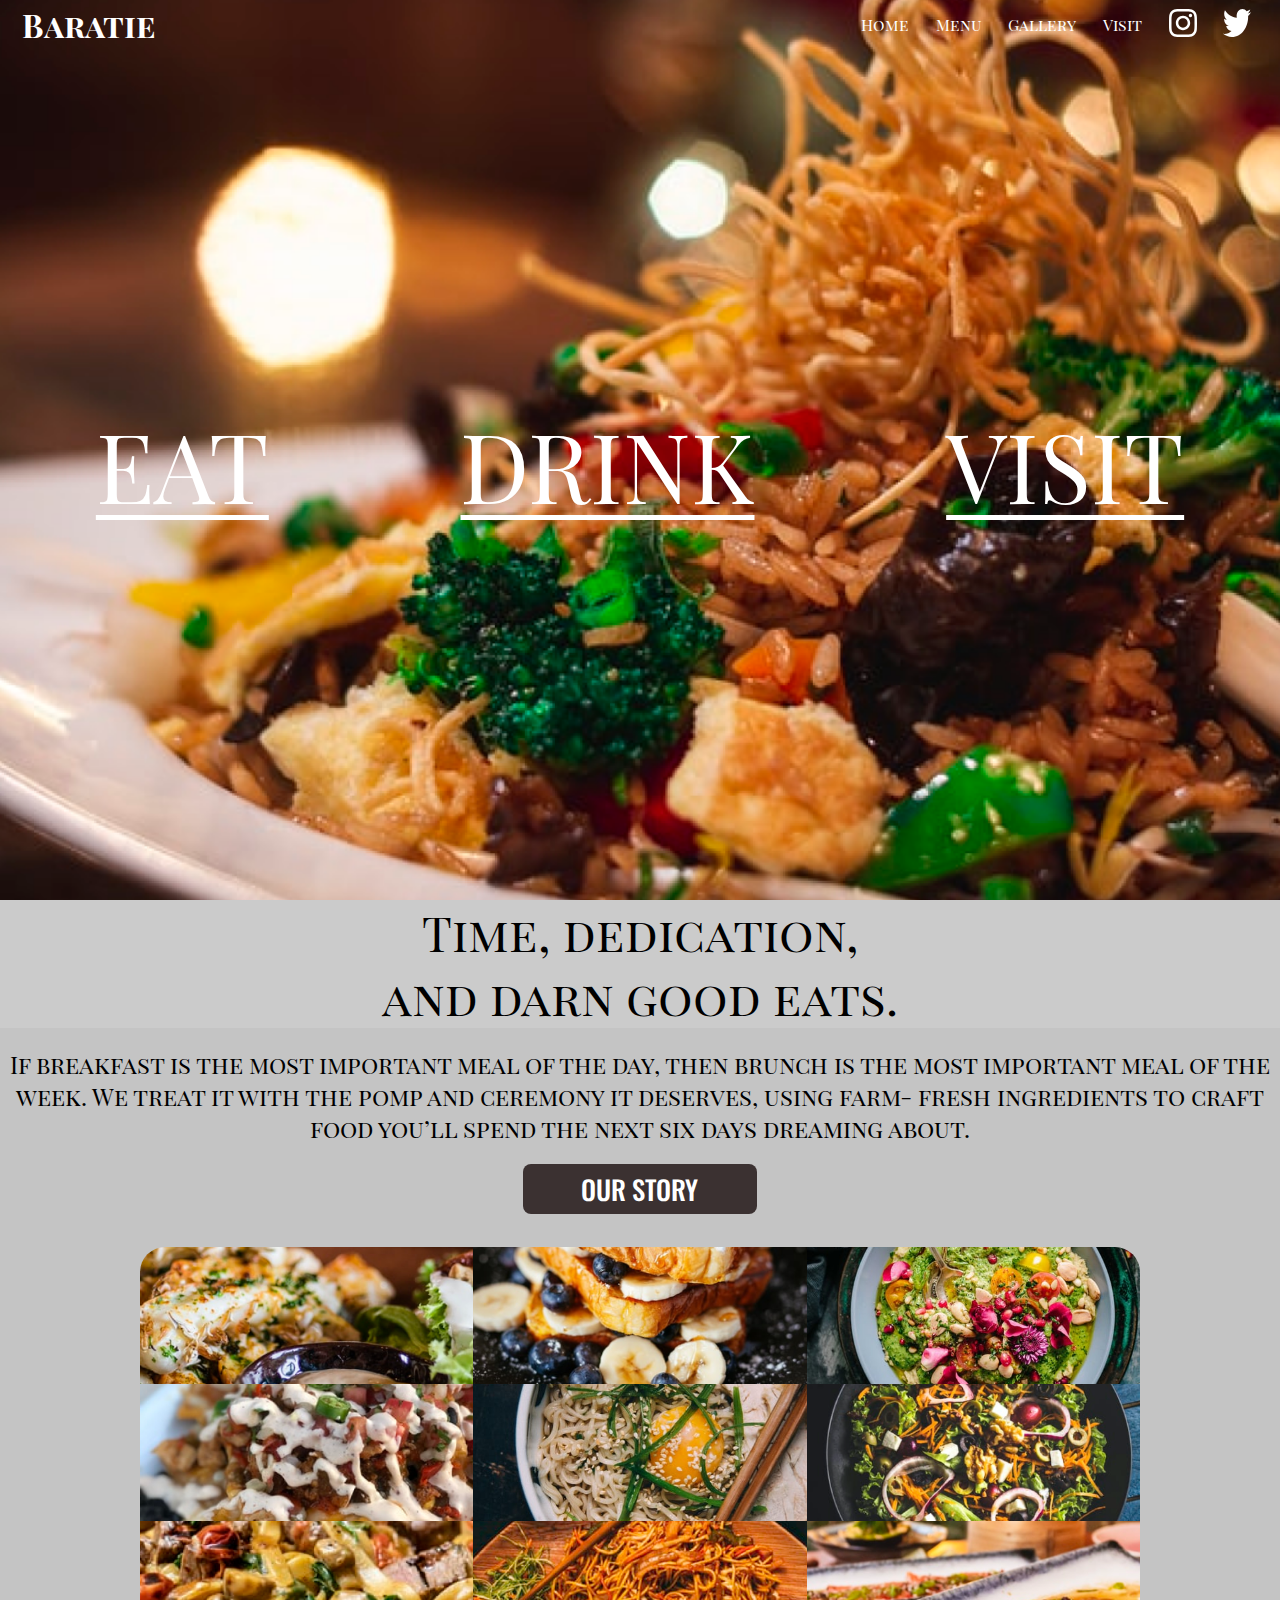
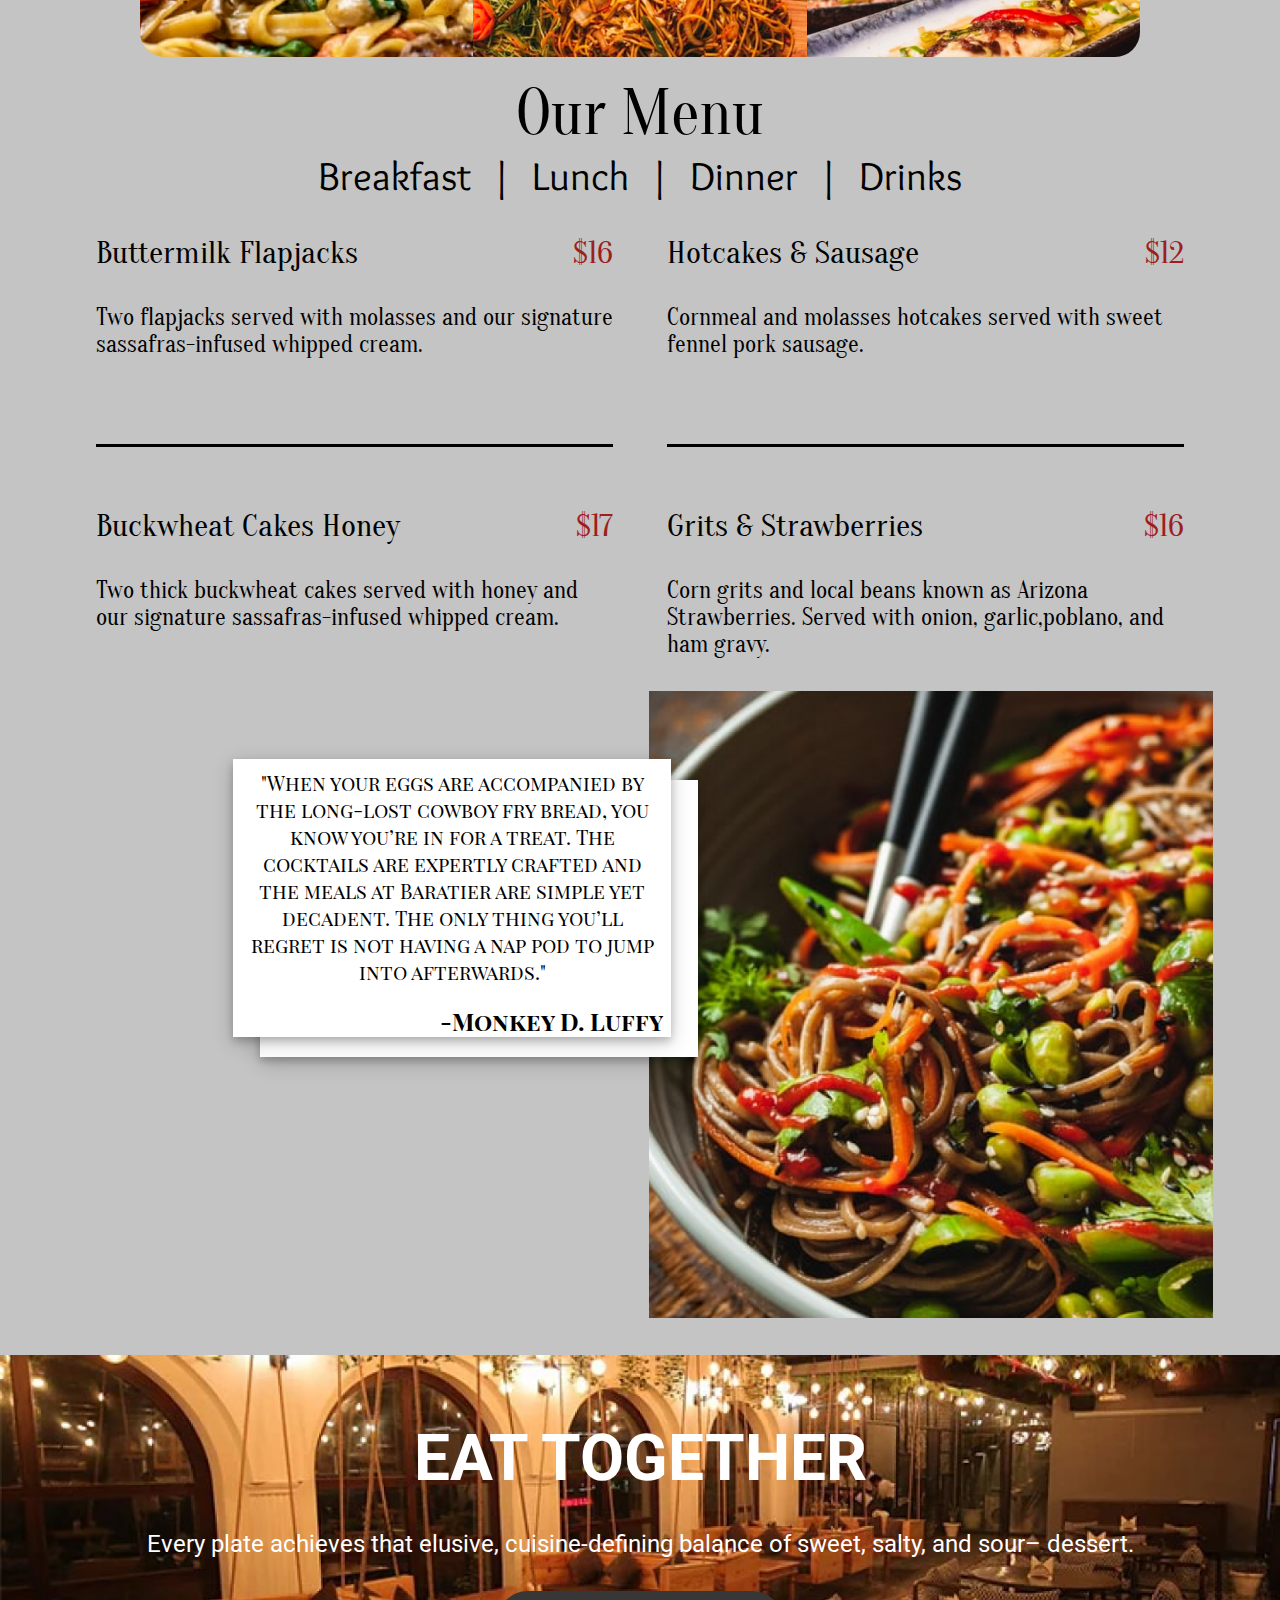
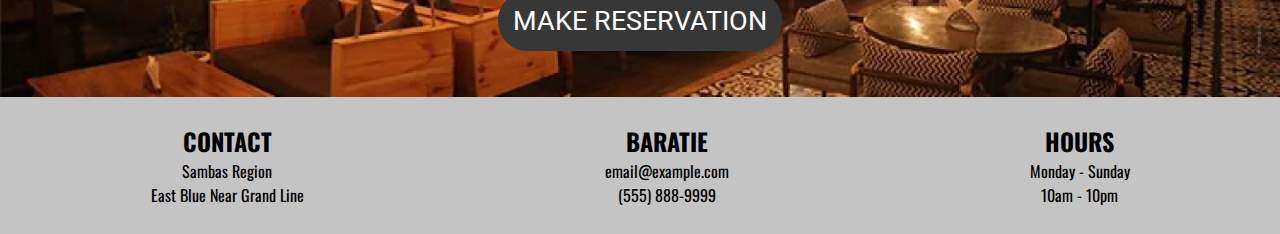
==== index.html @ ed4e4c77 "Add files via upload" ====
<!DOCTYPE html>
<html lang="en">

<head>
    <meta charset="UTF-8">
    <meta name="viewport" content="width=device-width, initial-scale=1.0">
    <title>Baratie</title>
    <link rel="stylesheet" href="style.css">
</head>

<body>
    <div class="home" id="go-up">
        <nav>
            <span style="cursor: pointer;">Baratie</span>
            <div class="nav_links">
                <a href="./index.html">Home</a>
                <a href="#menu">Menu</a>
                <a href="#gallery">Gallery</a>
                <a href="#reservation">Visit</a>
                <a href=""><img src="./asstes/icons/insta.svg" alt=""></a>
                <a href=""><img src="./asstes/icons/twitter.svg" alt=""></a>
            </div>
        </nav>
        <div class="slogan">
            <span>EAT</span>
            <span>DRINK</span>
            <span>VISIT</span>
        </div>
    </div>
    <div class="slogan-2">
        <span>
            Time, dedication,<br> and darn good eats.
        </span>
    </div>
    <div class="gallery" id="gallery">
        <div class="para">
            <p>If breakfast is the most important meal of the day, then brunch is the most important meal of the week.
                We treat it with the pomp and ceremony it deserves, using farm- fresh ingredients to craft food you’ll
                spend the next six days dreaming about.</p>
        </div>
        <div class="our_story"><button>OUR STORY</button></div>
        <div class="flex">
            <div class="gallery-grid">
                <img src="./asstes/images/gallery-images/photo-1476224203421-9ac39bcb3327 2.png" alt=""
                    style="border-top-left-radius: 25px;">
                <img src="./asstes/images/gallery-images/photo-1484723091739-30a097e8f929 1.png" alt="">
                <img src="./asstes/images/gallery-images/photo-1484980972926-edee96e0960d 1.png" alt=""
                    style="border-top-right-radius: 25px;">
                <img src="./asstes/images/gallery-images/photo-1513456852971-30c0b8199d4d 1.png" alt="">
                <img src="./asstes/images/gallery-images/photo-1540162416395-16f7dfbb68d1 1.png" alt="">
                <img src="./asstes/images/gallery-images/photo-1540189549336-e6e99c3679fe 1.png" alt="">
                <img src="./asstes/images/gallery-images/photo-1551183053-bf91a1d81141 1.png" alt=""
                    style="border-bottom-left-radius: 25px;">
                <img src="./asstes/images/gallery-images/photo-1585032226651-759b368d7246 1.png" alt="">
                <img src="./asstes/images/gallery-images/photo-1585144570839-e429bb95ffb4 3.png" alt=""
                    style="border-bottom-right-radius: 25px;">
            </div>
        </div>
    </div>
    <div class="hero">
        <div class="menu" id="menu">
            <h1>Our Menu</h1>
            <div class="selection">
                <a>Breakfast</a>
                <span>|</span>
                <a>Lunch</a>
                <span>|</span>
                <a>Dinner</a>
                <span>|</span>
                <a>Drinks</a>
            </div>
            <div class="menu-items">
                <div class="menu-items-item">
                    <div class="menu-items-item-heading">
                        <span class="menu-items-item-name">Buttermilk Flapjacks</span>
                        <span class="menu-items-item-price">$16</span>
                    </div>
                    <div class="menu-items-item-desc">Two flapjacks served with molasses and
                        our signature sassafras-infused whipped cream.</div>
                </div>
                <div class="menu-items-separation hidden">
                    <hr>
                </div>
                <div class="menu-items-item">
                    <div class="menu-items-item-heading">
                        <span class="menu-items-item-name">Hotcakes & Sausage</span>
                        <span class="menu-items-item-price">$12</span>
                    </div>
                    <div class="menu-items-item-desc">Cornmeal and molasses hotcakes served with sweet fennel pork
                        sausage.</div>
                </div>
                <div class="menu-items-separation">
                    <hr>
                </div>
                <div class="menu-items-separation hidden2">
                    <hr>
                </div>
                <div class="menu-items-item">
                    <div class="menu-items-item-heading">
                        <span class="menu-items-item-name">Buckwheat Cakes Honey</span>
                        <span class="menu-items-item-price">$17</span>
                    </div>
                    <div class="menu-items-item-desc">Two thick buckwheat cakes served with honey and our signature
                        sassafras-infused whipped cream.</div>
                </div>
                <div class="menu-items-separation hidden">
                    <hr>
                </div>
                <div class="menu-items-item">
                    <div class="menu-items-item-heading">
                        <span class="menu-items-item-name">Grits & Strawberries</span>
                        <span class="menu-items-item-price">$16</span>
                    </div>
                    <div class="menu-items-item-desc">
                        Corn grits and local beans known as
                        Arizona Strawberries. Served with onion, garlic,poblano, and ham gravy.</div>
                </div>

            </div>
            <div class="reviews-section">
                <img src="./asstes/images/photo-1533777857889-4be7c70b33f7 2.png" alt="">
                <div class="reviews-section-container-1 reviews-section-container"></div>
                <div class="reviews-section-container-2 reviews-section-container">
                    <p class="reviews-section-container-2-desc">"When your eggs are accompanied by the long-lost cowboy
                        fry bread, you know you’re in for a treat. The cocktails are expertly crafted and the meals at
                        Baratier are simple yet decadent. The only thing you’ll regret is not having a nap pod to jump
                        into afterwards."</p>
                    <p class="reviews-section-container-2-name">-Monkey D. Luffy</p>
                </div>
            </div>
            <div class="reservation" id="reservation">
                <h1>EAT TOGETHER</h1>
                <p>Every plate achieves that elusive, cuisine-defining balance of sweet, salty, and sour–
                    dessert.</p>
                <button class="reserv-btn">MAKE RESERVATION</button>
            </div>
        </div>
        <a href="#go-up"><img src="./asstes/icons/up-svgrepo-com.svg" class="go-up"></a>
        <footer>
            <div class="contact">
                <p class="footer-contact-head">CONTACT</p>
                <p class="footer-contact-desc"> Sambas Region <br>
                    East Blue Near Grand Line </p>
            </div>
            <div class="branding">
                <p class="footer-contact-head">BARATIE</p>
                <p class="footer-contact-desc"> email@example.com <br>
                    (555) 888-9999</p>
            </div>
            <div class="timing">
                <p class="footer-contact-head">HOURS</p>
                <p class="footer-contact-desc"> Monday - Sunday <br>
                    10am - 10pm</p>
            </div>
        </footer>
    </div>

    <script src="script.js"></script>
</body>

</html>
---- style.css ----
@import url('https://fonts.googleapis.com/css2?family=Playfair+Display+SC:ital,wght@0,400;0,700;0,900;1,400;1,700;1,900&family=Roboto&display=swap');
@import url('https://fonts.googleapis.com/css2?family=Oswald:wght@200..700&display=swap');
@import url('https://fonts.googleapis.com/css2?family=Oranienbaum&family=Oswald:wght@200..700&display=swap');
@import url('https://fonts.googleapis.com/css2?family=Oranienbaum&family=Oswald:wght@500&family=Overlock:ital,wght@0,400;0,700;0,900;1,400;1,700;1,900&display=swap');
@import url('https://fonts.googleapis.com/css2?family=Oranienbaum&display=swap');
@import url('https://fonts.googleapis.com/css2?family=Roboto&display=swap');
@import url('https://fonts.googleapis.com/css2?family=Oswald:wght@700&display=swap');

* {
    margin: 0;
    padding: 0;
    font-family: "Playfair Display SC", serif;
}

nav {
    display: flex;
    justify-content: space-between;
    align-items: center;
    padding: 0.37vh 1.719vw;
}

.home {
    background: url(./asstes/images/1.png);
    background-size: cover;
    background-position: center;
    height: 100vh;
    color: white;
}

nav>span {
    font-size: 2.5vw;
    font-weight: bold;

}

.nav_links {
    font-size: 1.25vw;
    display: flex;
    align-items: center;
    gap: 2.083vw;
    padding-right: 0.521vw;
}

.nav_links a {
    text-decoration: none;
    color: white;
}

.slogan {
    font-size: 7.5vw;
    display: flex;
    justify-content: space-around;
    align-items: center;
    height: 92%;
    text-decoration: underline;
    text-decoration-thickness: 0.417vw;
    text-underline-offset: 0.833vw;
}

.slogan-2 {
    background-color: #cbcbcb;
    font-size: 3.75vw;
    display: flex;
    justify-content: center;
    align-items: center;
    text-align: center;
}

.gallery {
    padding-top: 1.563vw;
    background-color: #c4c4c4;
}

.para {

    font-size: 1.875vw;
    text-align: center;

}

.our_story {
    margin-top: 1.563vw;
    margin-bottom: 2.604vw;
    text-align: center;
}

.our_story button {
    width: 18.281vw;
    border: none;
    height: 3.906vw;
    background-color: #3B3131;
    font-size: 2.083vw;
    color: #FFFFFF;
    border-radius: 0.625vw;
    font-family: "Oswald", sans-serif;
    font-weight: 500;
}

.gallery-grid {
    display: grid;
    grid-template-columns: 1fr 1fr 1fr;
    grid-template-rows: 1fr 1fr 1fr;
}

.gallery-grid img {
    width: 26.042vw;
    height: 24.323vw;
    object-fit: cover;
    object-position: center;
}

.hero {
    background-color: #C4C4C4;
}

.menu h1 {
    font-size: 5vw;
    font-family: "Oranienbaum", serif;
    font-weight: 400;
    font-style: normal;
    text-align: center;
    padding-top: 1.563vw;
}

.selection {
    text-align: center;
}

.selection a,
.selection span {
    font-family: "Overlock", sans-serif;
    font-size: 3.125vw;
    padding: 0 0.625vw;
    color: black;
    text-decoration: none;
}

.menu-items {
    display: grid;
    grid-template-columns: 1fr 1fr;
    grid-template-rows: 1fr .1fr 1fr;
    width: 85vw;
    margin: 2.604vw auto;
    gap: 4.167vw;
}

.menu-items-item-heading {
    display: flex;
    align-items: center;
    justify-content: space-between;
    font-size: 2.5vw;
}

.menu-items-item-desc {
    margin-top: 2.604vw;
    font-family: "Oranienbaum", serif;
    font-size: 1.875vw;
}

.menu-items-item-name {
    font-family: "Oranienbaum", serif;
}

.menu-items-item-price {
    color: #9E1E1E;
    font-family: "Oranienbaum", serif;
}

.menu-items-separation hr {
    background-color: black;
    height: 0.26vw;
    width: 100%;
    border: none;

}

.menu-items-separation {
    display: flex;
    align-items: center;
}

.reviews-section img {
    height: 69.629vh;
    width: 44.1145vw;
    object-position: center;
    object-fit: cover;
}

.reviews-section {
    text-align: end;
    margin: 2.604vw 5.208vw;
    position: relative;

}

.reviews-section-container {
    background-color: white;
    height: 21.71vw;
    width: 34.21875vw;
    position: absolute;
    box-shadow: 0 4px 8px 0 rgba(0, 0, 0, 0.2), 0 6px 20px 0 rgba(0, 0, 0, 0.19);
}

.reviews-section-container-1 {
    z-index: 3;
    top: 6.894vw;
    left: 15.1041vw;
}

.reviews-section-container-2 {
    z-index: 4;
    top: 5.254vw;
    left: 13.020vw;
}

.reviews-section-container-2-desc {
    font-size: 1.5625vw;
    padding: 0.827vw 0.9375vw;
    text-align: center;
}

.reviews-section-container-2-name {
    font-size: 1.875vw;
    font-weight: bold;
    text-align: end;
    padding-top: 0.735vw;
    padding-right: 0.625vw;
}

.reservation {
    background: url(./asstes/images/2.png);
    background-size: cover;
    background-position: center;
    font-family: "Oswald", sans-serif;
    display: flex;
    flex-direction: column;
    position: relative;
    color: white;
    height: 26.667vw;
    font-family: "Roboto", sans-serif;
    align-items: center;
    justify-content: center;
    gap: 2.604vw;
}

.reservation h1 {
    font-size: 5vw;
    font-family: "Roboto", sans-serif;
    font-weight: 700;



}

.reservation p {
    font-size: 1.875vw;
    font-family: "Roboto", sans-serif;
}

.reserv-btn {
    font-size: 2.083vw;
    color: white;
    font-family: "Roboto", sans-serif;
    width: 22.24vw;
    height: 4.688vw;
    border-radius: 2.292vw;
    background-color: #383737;
    border: none;
    cursor: pointer;

}

footer {
    display: flex;
    justify-content: space-around;
    align-items: center;
    padding: 2.083vw 0;
    text-align: center;
}

.footer-contact-head {
    font-family: "Oswald", sans-serif;
    font-weight: 700;
    font-size: 1.875vw;
}

.footer-contact-desc {
    font-family: "Oswald", sans-serif;
    font-size: 1.25vw;
}

.go-up {
    position: fixed;
    bottom: 2.344vw;
    right: 2.344vw;
    z-index: 10;
    height: 2.292vw;
    background-color: white;
    padding: 0.521vw;
    border-radius: 0.781vw;
    cursor: pointer;
}

.go-up.show {
    display: block;
    opacity: 1;
}

.go-up.hide {
    opacity: 0;
}

.go-up:active {
    transform: scale(0.9);
    transition: transform 0.1s ease-in-out;
}

.hidden {
    display: none;
}

.flex {
    display: flex;
    justify-content: center;
    align-items: center;
}



@media (max-width: 1330px) {
    .gallery-grid img {
        width: 26.042vw;
        height: 15.185vh;

    }
}

@media (max-width: 992px) {
    .reviews-section img {
        height: 48.69vw;
        width: 85.1145vw;
    }

    .reviews-section {
        display: flex;
        justify-content: center;
    }

}

@media (max-width: 802px) {
    nav {
        flex-direction: column;
    }

    .menu-items {
        grid-template-columns: 1fr;
        grid-template-rows: 1fr .1fr 1fr .1fr 1fr .1fr;
    }

    .hidden2 {
        display: none;
    }

    .hidden {
        display: flex;
    }

}

@media (max-width: 770px) {
    nav>span {
        font-size: 3.5vw;
    }

    .nav_links {
        font-size: 2.25vw;
        gap: 5.083vw;
    }

    .nav_links a img {
        height: 4.25vw;
    }

    nav {
        gap: 0.625vw;
    }

    .home {
        height: 60vh;
    }
}

@media (max-width: 320px) {
    .home {
        height: 50vh;
    }

}

@media (max-width: 156px) {

    .reviews-section-container-2-desc {
        font-size: 1.4825vw;
    }
}
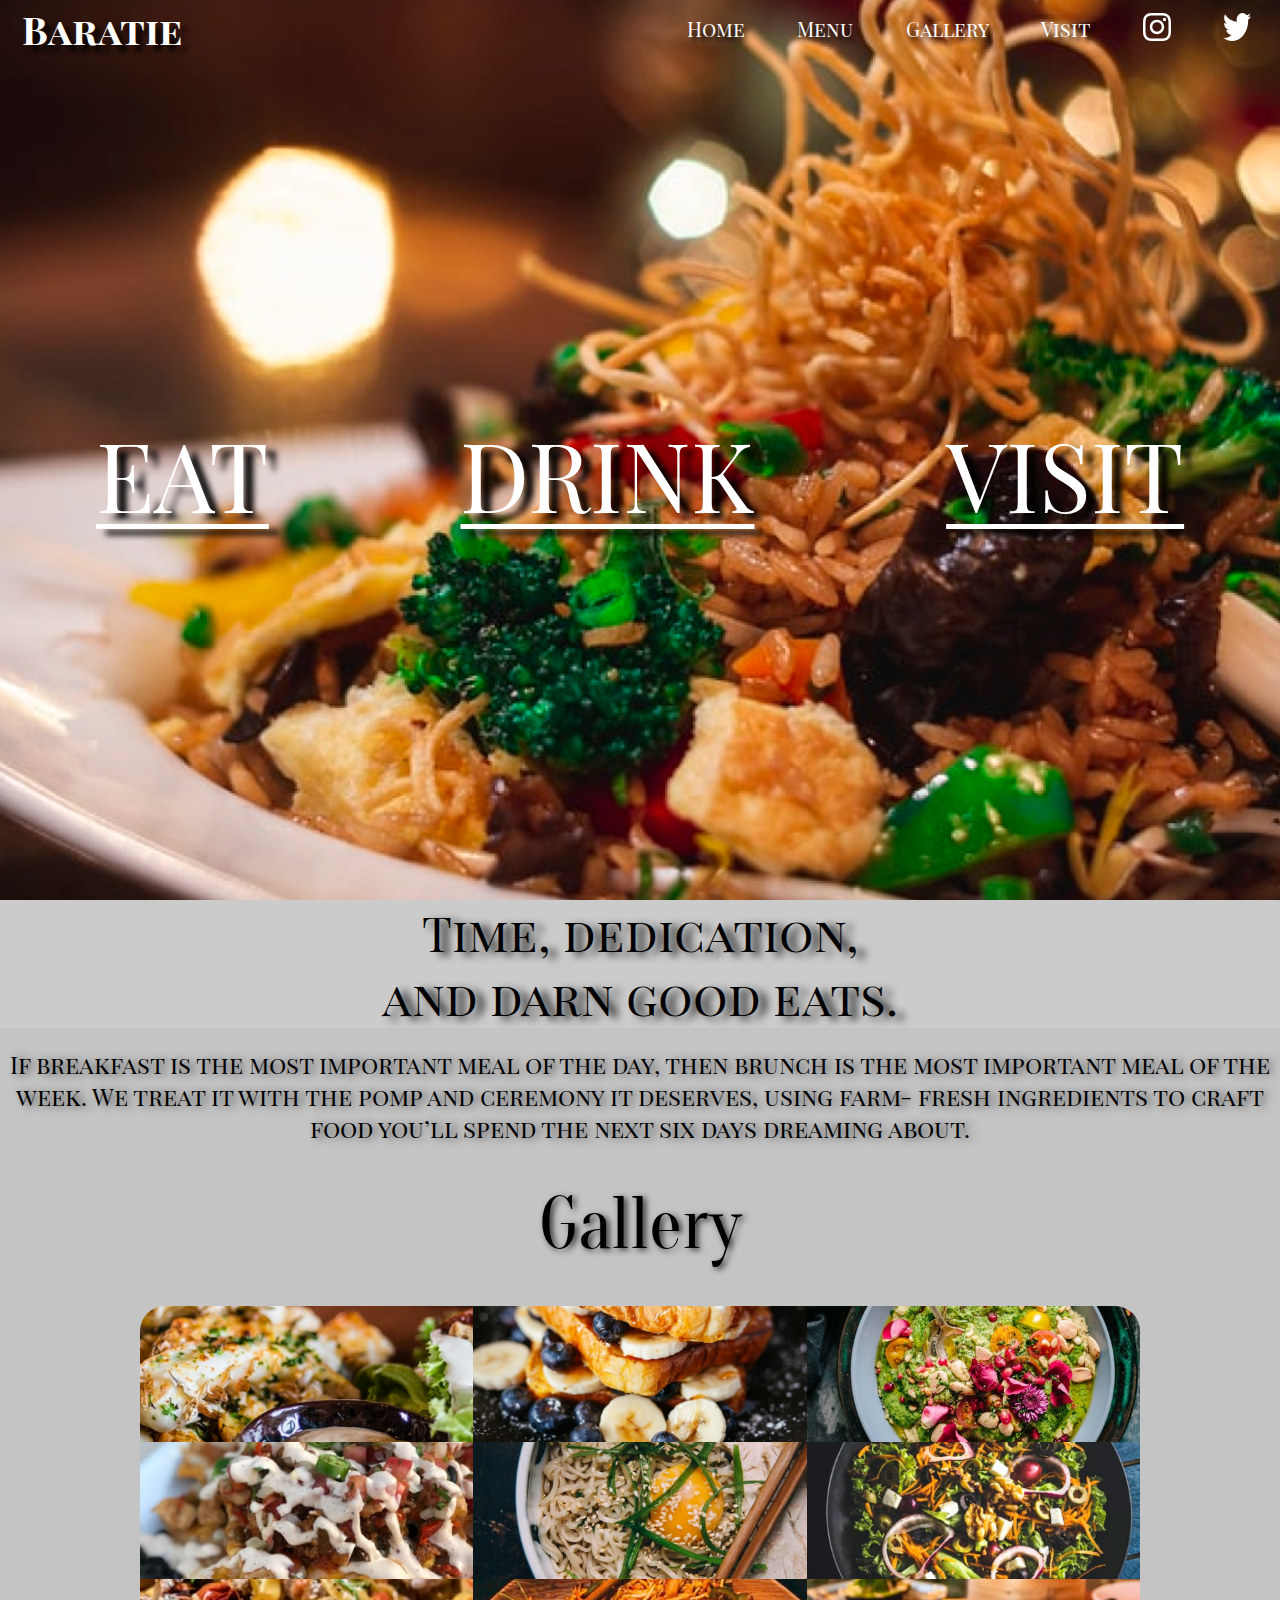
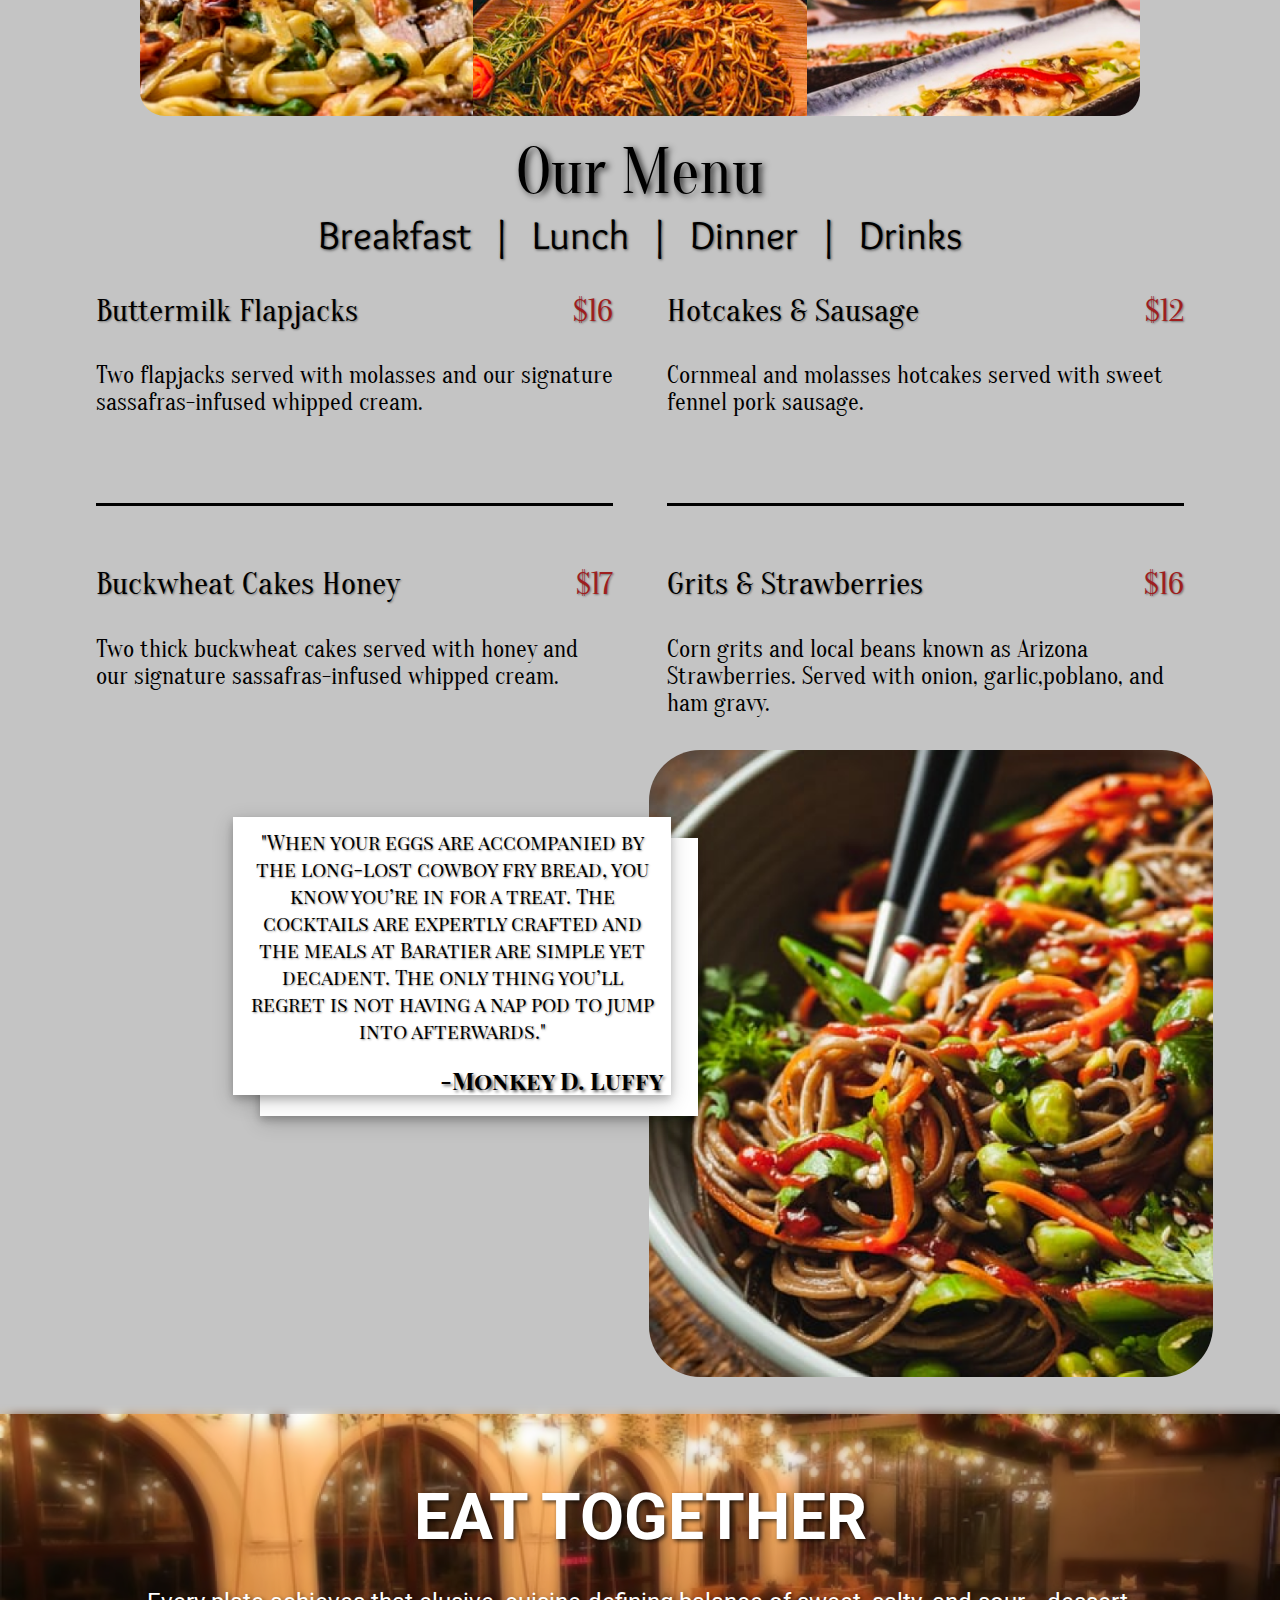
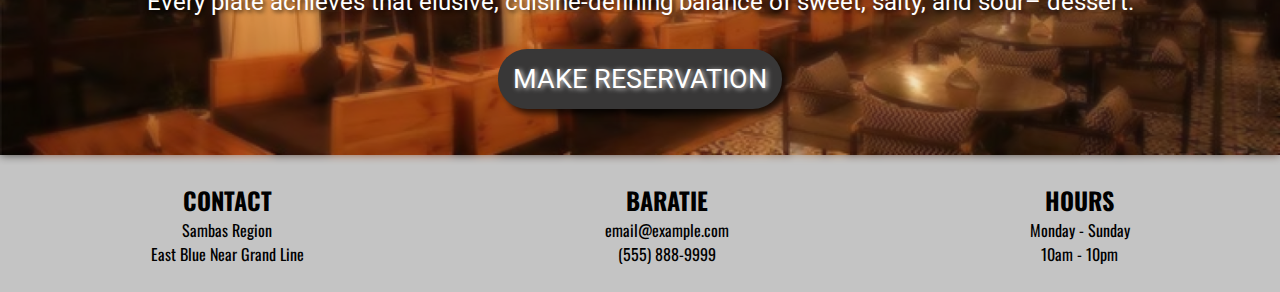
==== commit 075b98b3: "Add files via upload" ====
--- a/index.html
+++ b/index.html
@@ -17,8 +17,8 @@
                 <a href="#menu">Menu</a>
                 <a href="#gallery">Gallery</a>
                 <a href="#reservation">Visit</a>
-                <a href=""><img src="./asstes/icons/insta.svg" alt=""></a>
-                <a href=""><img src="./asstes/icons/twitter.svg" alt=""></a>
+                <a href="https://www.instagram.com/huntingmynightmares/" target="_blank"><img src="./asstes/icons/insta.svg" alt=""></a>
+                <a href="https://twitter.com/" target="_blank"><img src="./asstes/icons/twitter.svg" alt=""></a>
             </div>
         </nav>
         <div class="slogan">
@@ -38,7 +38,8 @@
                 We treat it with the pomp and ceremony it deserves, using farm- fresh ingredients to craft food you’ll
                 spend the next six days dreaming about.</p>
         </div>
-        <div class="our_story"><button>OUR STORY</button></div>
+        <!-- <div class="our_story"><button>Gallery</button></div> -->
+        <h1 class="gallery_heading">Gallery</h1>
         <div class="flex">
             <div class="gallery-grid">
                 <img src="./asstes/images/gallery-images/photo-1476224203421-9ac39bcb3327 2.png" alt=""
--- a/style.css
+++ b/style.css
@@ -12,6 +12,10 @@
     font-family: "Playfair Display SC", serif;
 }
 
+html {
+    scroll-behavior: smooth;
+}
+
 nav {
     display: flex;
     justify-content: space-between;
@@ -28,22 +32,24 @@
 }
 
 nav>span {
-    font-size: 2.5vw;
+    font-size: 3vw;
     font-weight: bold;
+    text-shadow: 6px 6px 5px rgba(0, 0, 0, 0.9)
 
 }
 
 .nav_links {
-    font-size: 1.25vw;
-    display: flex;
-    align-items: center;
-    gap: 2.083vw;
+    font-size: 1.55vw;
+    display: flex;
+    align-items: center;
+    gap: 4.083vw;
     padding-right: 0.521vw;
 }
 
 .nav_links a {
     text-decoration: none;
     color: white;
+    text-shadow: 4px 4px 4px rgba(0, 0, 0, 0.9);
 }
 
 .slogan {
@@ -55,6 +61,7 @@
     text-decoration: underline;
     text-decoration-thickness: 0.417vw;
     text-underline-offset: 0.833vw;
+    text-shadow: 10px 6px 6px rgba(1, 1, 1, 1);
 }
 
 .slogan-2 {
@@ -64,6 +71,7 @@
     justify-content: center;
     align-items: center;
     text-align: center;
+    text-shadow: 8px 3px 8px rgba(1, 1, 1, 1);
 }
 
 .gallery {
@@ -75,15 +83,16 @@
 
     font-size: 1.875vw;
     text-align: center;
-
-}
-
-.our_story {
+    text-shadow: 5px 1px 8px rgba(0, 0, 0, 0.7);
+
+}
+
+/* .our_story {
     margin-top: 1.563vw;
     margin-bottom: 2.604vw;
     text-align: center;
-}
-
+} */
+/* 
 .our_story button {
     width: 18.281vw;
     border: none;
@@ -94,7 +103,7 @@
     border-radius: 0.625vw;
     font-family: "Oswald", sans-serif;
     font-weight: 500;
-}
+} */
 
 .gallery-grid {
     display: grid;
@@ -108,6 +117,16 @@
     object-fit: cover;
     object-position: center;
 }
+.gallery_heading{
+    font-size: 5.75vw;
+    margin: 3vw 0;
+    font-family: "Oranienbaum", serif;
+    font-weight: 400;
+    font-style: normal;
+    text-align: center;
+    
+    text-shadow: 3px 2px 6px rgba(0, 0, 0, 0.8);
+}
 
 .hero {
     background-color: #C4C4C4;
@@ -120,6 +139,7 @@
     font-style: normal;
     text-align: center;
     padding-top: 1.563vw;
+    text-shadow: 3px 2px 6px rgba(0, 0, 0, 0.8);
 }
 
 .selection {
@@ -133,6 +153,7 @@
     padding: 0 0.625vw;
     color: black;
     text-decoration: none;
+    text-shadow: 1px 1px 3px rgba(0, 0, 0, 0.6);
 }
 
 .menu-items {
@@ -149,6 +170,7 @@
     align-items: center;
     justify-content: space-between;
     font-size: 2.5vw;
+    text-shadow: 1px 1px 2px rgba(0, 0, 0, 0.4);
 }
 
 .menu-items-item-desc {
@@ -181,6 +203,7 @@
 
 .reviews-section img {
     height: 69.629vh;
+    border-radius: 4vw;
     width: 44.1145vw;
     object-position: center;
     object-fit: cover;
@@ -217,6 +240,7 @@
     font-size: 1.5625vw;
     padding: 0.827vw 0.9375vw;
     text-align: center;
+    text-shadow: 1px 1px 2px rgba(0, 0, 0, 0.4);
 }
 
 .reviews-section-container-2-name {
@@ -225,6 +249,7 @@
     text-align: end;
     padding-top: 0.735vw;
     padding-right: 0.625vw;
+    text-shadow: 2px 2px 3px rgba(0, 0, 0, 0.6);
 }
 
 .reservation {
@@ -243,6 +268,32 @@
     gap: 2.604vw;
 }
 
+.reservation::before {
+    content: "";
+    position: absolute;
+    top: 0;
+    left: 0;
+    width: 100%;
+    height: 100%;
+    background: inherit;
+    filter: blur(5px);
+    z-index: 1;
+    opacity: 0.7;
+}
+
+.reservation h1,
+.reservation p {
+    text-shadow: 2px 2px 4px rgba(0, 0, 0, 0.7);
+}
+
+.reservation h1,
+.reservation p,
+.reserv-btn {
+    position: relative;
+    z-index: 2;
+    
+}
+
 .reservation h1 {
     font-size: 5vw;
     font-family: "Roboto", sans-serif;
@@ -254,6 +305,7 @@
 
 .reservation p {
     font-size: 1.875vw;
+    text-align: center;
     font-family: "Roboto", sans-serif;
 }
 
@@ -267,6 +319,8 @@
     background-color: #383737;
     border: none;
     cursor: pointer;
+    box-shadow: 5px 5px 6px rgba(0, 0, 0, 0.7);
+    text-shadow: 2px 1px 5px rgba(255, 255, 255, 0.8);
 
 }
 
@@ -299,6 +353,7 @@
     padding: 0.521vw;
     border-radius: 0.781vw;
     cursor: pointer;
+    box-shadow: 3px 3px 3px rgba(0, 0, 0, 0.7);
 }
 
 .go-up.show {
@@ -369,12 +424,15 @@
 }
 
 @media (max-width: 770px) {
+    .home{
+        height: 71vh;
+    }
     nav>span {
-        font-size: 3.5vw;
+        font-size: 7.5vw;
     }
 
     .nav_links {
-        font-size: 2.25vw;
+        font-size: 4.25vw;
         gap: 5.083vw;
     }
 
@@ -383,11 +441,179 @@
     }
 
     nav {
-        gap: 0.625vw;
+        gap: 2.625vw;
     }
 
     .home {
         height: 60vh;
+    }
+
+    .slogan {
+        flex-direction: column;
+        gap: 1.5vw;
+        justify-content: center;
+        align-items: normal;
+        padding: 0 12vw;
+    }
+
+    .slogan span:first-child {
+        text-align: start;
+    }
+
+    .slogan span:nth-child(2) {
+        text-align: center;
+    }
+
+    .slogan span:nth-child(3) {
+        text-align: end;
+    }
+
+    .slogan-2 {
+        padding: 5vw 0;
+        font-size: 10vw;
+    }
+
+    .para {
+        font-size: 4vw;
+        padding: 4vw 0;
+    }
+
+    /* .our_story button {
+        width: 24.281vw;
+        height: 5.906vw;
+        font-size: 4.083vw;
+        border-radius: 1.625vw;
+    } */
+
+    .gallery-grid img {
+        width: 80.042vw;
+        height: 76.185vh;
+        border-radius: 25px;
+    }
+    .gallery_heading{
+        font-size: 13vw;
+        margin: 8vw 0;
+    }
+
+    .gallery-grid {
+        grid-template-columns: 1fr;
+        gap: 5vw;
+    }
+
+    .menu h1 {
+        padding-top: 4.563vw;
+        font-size: 12vw;
+    }
+
+    .selection {
+        padding: 3vw 0;
+    }
+
+    .selection a {
+        font-size: 5.125vw;
+    }
+
+    .menu-items-item-heading {
+        font-size: 4.5vw;
+    }
+
+    .menu-items-item-desc {
+        font-size: 3.875vw;
+    }
+
+    .menu-items {
+        margin: 4.604vw auto;
+    }
+
+    .reviews-section img {
+        height: 70.69vw;
+        width: 90.1145vw;
+    }
+
+    .reviews-section-container {
+        height: 35.71vw;
+        width: 59.21875vw;
+    }
+
+    .reviews-section-container-1 {
+        top: 23%;
+        left: 18%;
+
+    }
+
+    .reviews-section-container-2 {
+
+        top: 19%;
+        left: 14%;
+    }
+
+    .reviews-section-container-2-desc {
+        font-size: 2.7125vw;
+
+    }
+
+    .reviews-section-container-2-name {
+        font-size: 2.875vw;
+    }
+
+    .reservation {
+        height: 63.667vw;
+        gap: 7.396vw;
+
+    }
+
+    .reservation h1 {
+        font-size: 10vw;
+    }
+
+    .reservation p {
+        font-size: 4.5vw;
+    }
+
+    .reserv-btn {
+        width: 33.24vw;
+        height: 6.688vw;
+        border-radius: 2.292vw;
+        font-size: 3.083vw;
+    }
+
+    .footer-contact-head {
+        font-size: 4vw;
+    }
+
+    .footer-contact-desc {
+        font-size: 2.5vw;
+    }
+
+    .go-up {
+        bottom: 8.344vw;
+        right: 5.344vw;
+        height: 6.292vw;
+    }
+
+    .go-up.show {
+        opacity: 0;
+    }
+}
+@media (min-width: 600px) and (max-width: 770px) {
+    .home{
+        height: 100vh;
+    }
+}
+@media (min-width: 470px) and (max-width: 600px) {
+    .home{
+        height: 80vh;
+    }
+}
+
+
+
+@media (max-width: 425px) {
+    .go-up.show {
+        opacity: 0;
+    }
+    .gallery-grid img {
+        height: 47.185vh;
     }
 }
 
@@ -395,8 +621,22 @@
     .home {
         height: 50vh;
     }
-
-}
+    .gallery-grid img {
+        height: 40.185vh;
+        width: 84.042vw;
+    }
+    
+}
+@media (max-width: 420px) {
+    
+    .slogan{
+        font-size: 11vw;
+        
+    }
+}
+
+
+
 
 @media (max-width: 156px) {
 
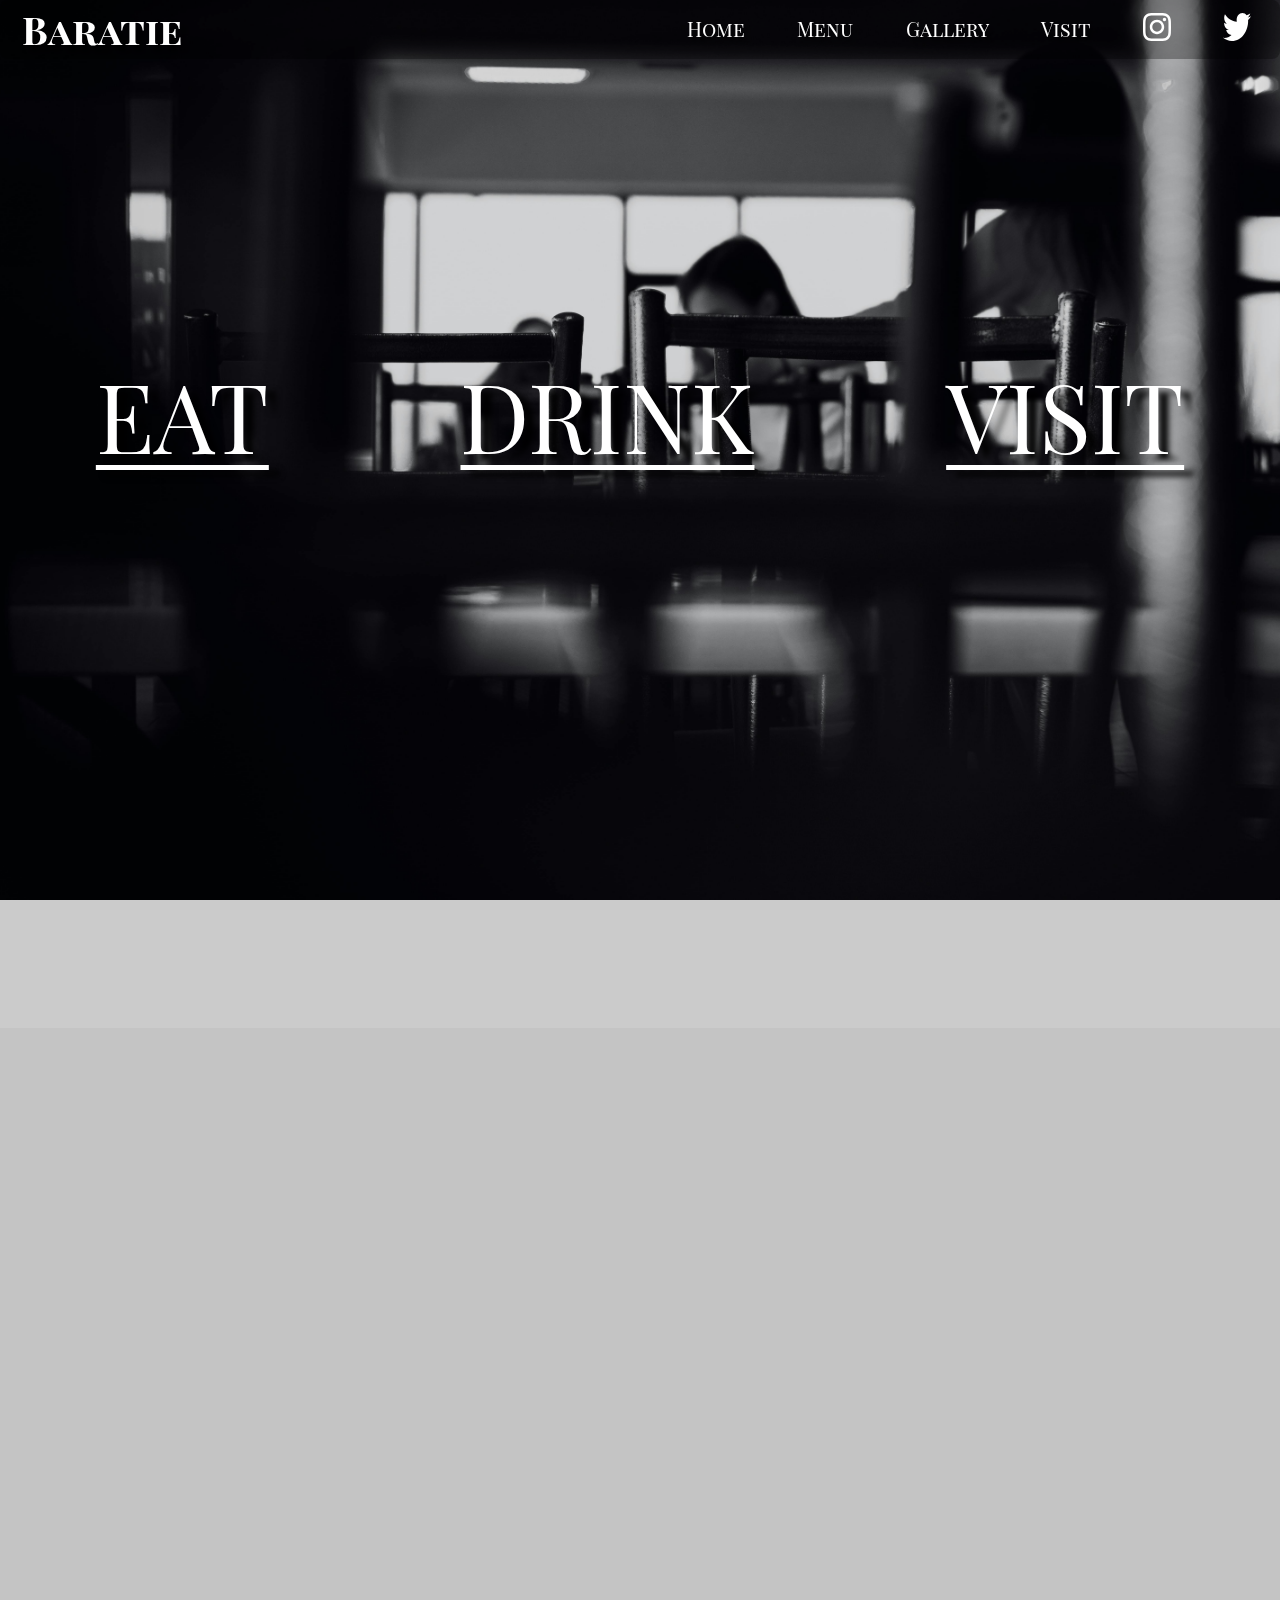
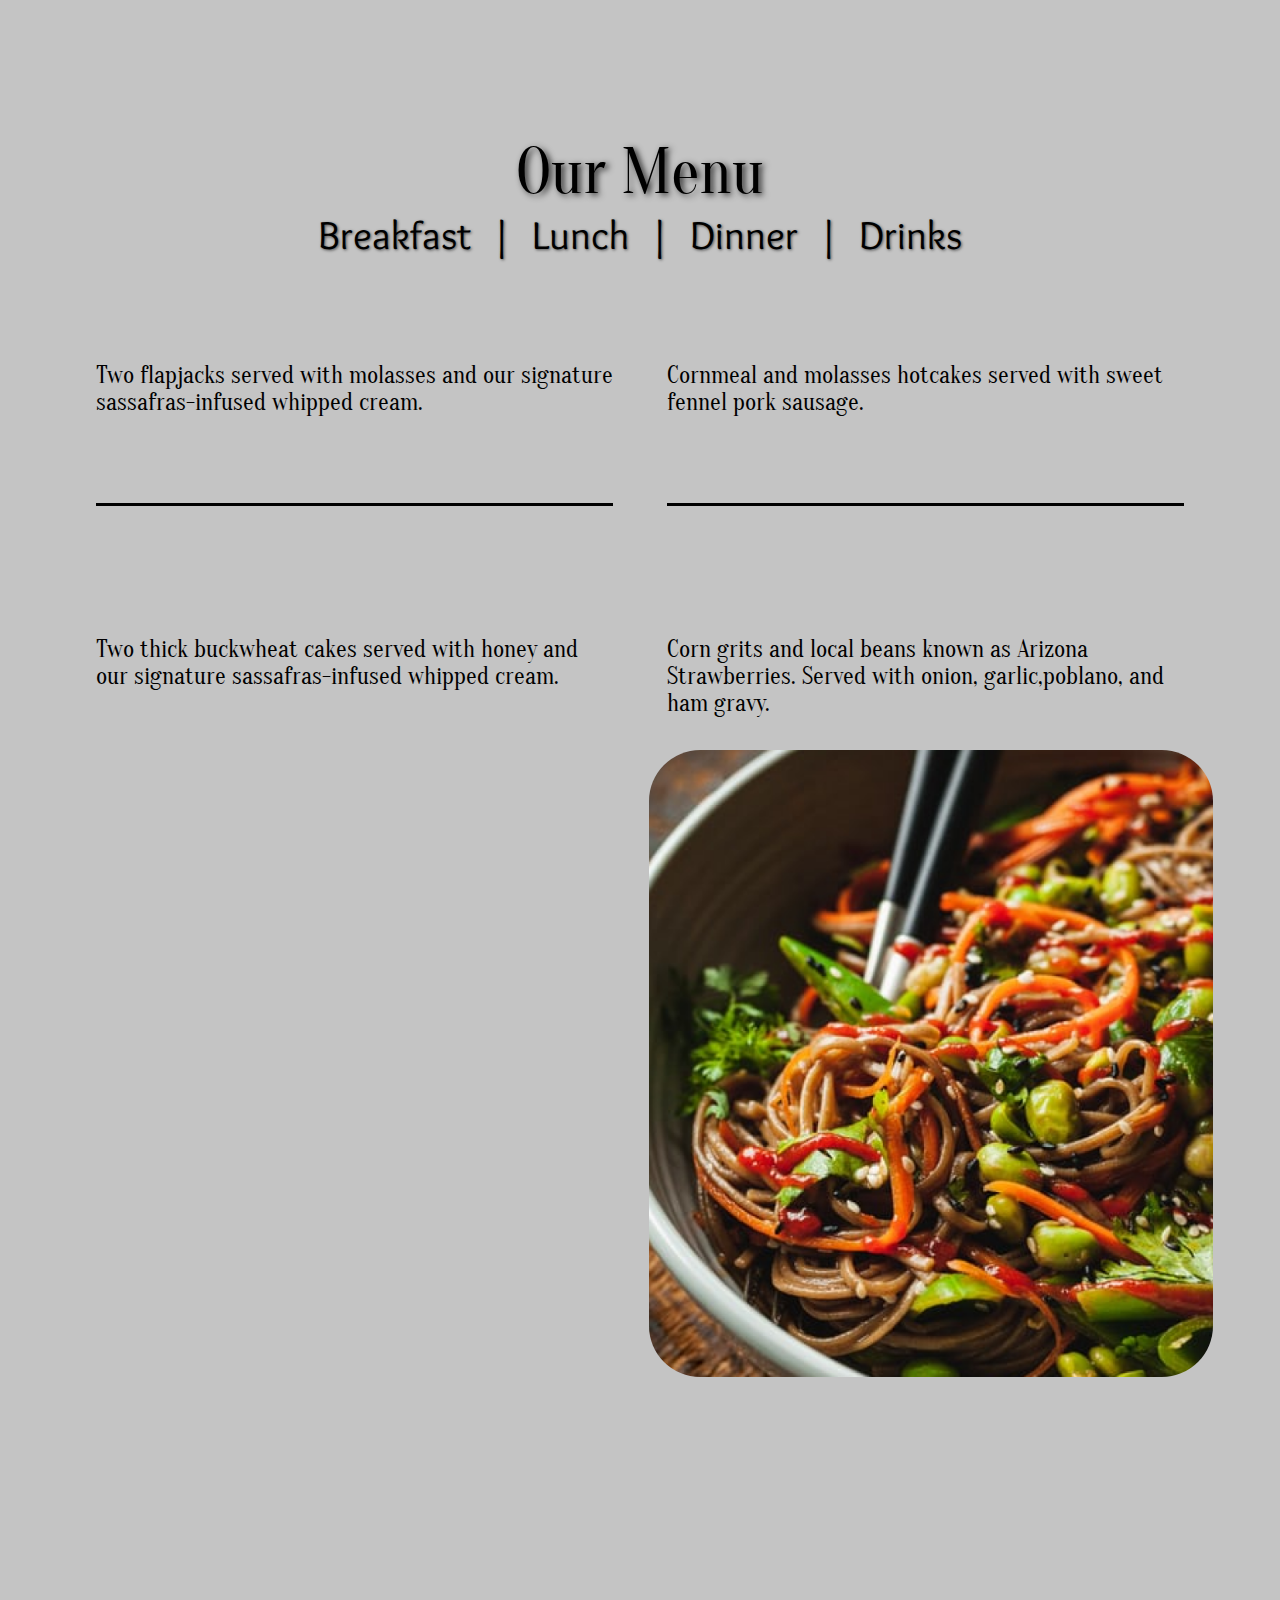
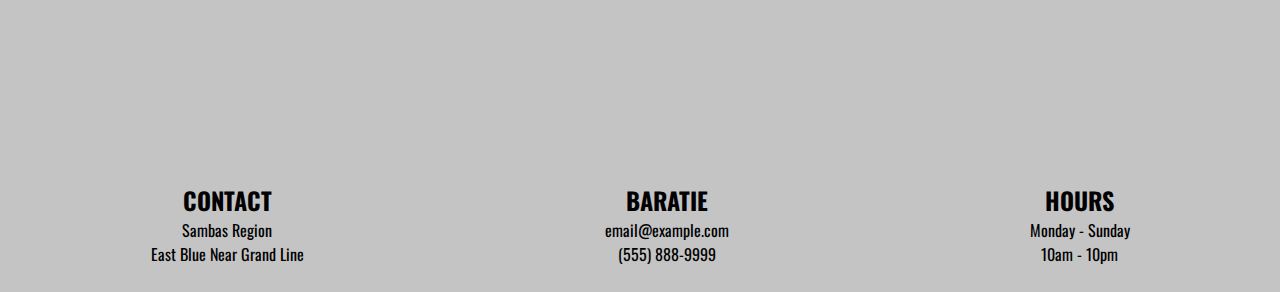
==== commit ea1bcd24: "Add files via upload" ====
--- a/index.html
+++ b/index.html
@@ -6,12 +6,13 @@
     <meta name="viewport" content="width=device-width, initial-scale=1.0">
     <title>Baratie</title>
     <link rel="stylesheet" href="style.css">
+    <link href="https://unpkg.com/aos@2.3.1/dist/aos.css" rel="stylesheet">
 </head>
 
-<body>
-    <div class="home" id="go-up">
+<body >
+    <div  class="home"  id="go-up">
         <nav>
-            <span style="cursor: pointer;">Baratie</span>
+            <a href="./index.html" style="cursor: pointer;">Baratie</a>
             <div class="nav_links">
                 <a href="./index.html">Home</a>
                 <a href="#menu">Menu</a>
@@ -21,40 +22,41 @@
                 <a href="https://twitter.com/" target="_blank"><img src="./asstes/icons/twitter.svg" alt=""></a>
             </div>
         </nav>
-        <div class="slogan">
+        <div data-aos="fade-up" data-aos-delay="100" class="slogan" >
             <span>EAT</span>
             <span>DRINK</span>
             <span>VISIT</span>
         </div>
     </div>
-    <div class="slogan-2">
-        <span>
+    
+    <div class="slogan-2" >
+        <span data-aos="fade-right">
             Time, dedication,<br> and darn good eats.
         </span>
     </div>
-    <div class="gallery" id="gallery">
+    <div class="gallery" id="gallery" >
         <div class="para">
-            <p>If breakfast is the most important meal of the day, then brunch is the most important meal of the week.
+            <p data-aos="fade-up">If breakfast is the most important meal of the day, then brunch is the most important meal of the week.
                 We treat it with the pomp and ceremony it deserves, using farm- fresh ingredients to craft food you’ll
                 spend the next six days dreaming about.</p>
         </div>
         <!-- <div class="our_story"><button>Gallery</button></div> -->
-        <h1 class="gallery_heading">Gallery</h1>
+        <h1 class="gallery_heading" data-aos="fade-up">Gallery</h1>
         <div class="flex">
             <div class="gallery-grid">
                 <img src="./asstes/images/gallery-images/photo-1476224203421-9ac39bcb3327 2.png" alt=""
-                    style="border-top-left-radius: 25px;">
-                <img src="./asstes/images/gallery-images/photo-1484723091739-30a097e8f929 1.png" alt="">
+                    style="border-top-left-radius: 25px;" data-aos="zoom-in-up" data-aos-duration="1000">
+                <img src="./asstes/images/gallery-images/photo-1484723091739-30a097e8f929 1.png" alt="" data-aos="zoom-in-up" data-aos-duration="1000">
                 <img src="./asstes/images/gallery-images/photo-1484980972926-edee96e0960d 1.png" alt=""
-                    style="border-top-right-radius: 25px;">
-                <img src="./asstes/images/gallery-images/photo-1513456852971-30c0b8199d4d 1.png" alt="">
-                <img src="./asstes/images/gallery-images/photo-1540162416395-16f7dfbb68d1 1.png" alt="">
-                <img src="./asstes/images/gallery-images/photo-1540189549336-e6e99c3679fe 1.png" alt="">
+                    style="border-top-right-radius: 25px;" data-aos="zoom-in-up" data-aos-duration="1000">
+                <img src="./asstes/images/gallery-images/photo-1513456852971-30c0b8199d4d 1.png" alt="" data-aos="zoom-in-up" data-aos-duration="1000">
+                <img src="./asstes/images/gallery-images/photo-1540162416395-16f7dfbb68d1 1.png" alt="" data-aos="zoom-in-up" data-aos-duration="1000">
+                <img src="./asstes/images/gallery-images/photo-1540189549336-e6e99c3679fe 1.png" alt="" data-aos="zoom-in-up" data-aos-duration="1000">
                 <img src="./asstes/images/gallery-images/photo-1551183053-bf91a1d81141 1.png" alt=""
-                    style="border-bottom-left-radius: 25px;">
-                <img src="./asstes/images/gallery-images/photo-1585032226651-759b368d7246 1.png" alt="">
+                    style="border-bottom-left-radius: 25px;" data-aos="zoom-in-up" data-aos-duration="1000">
+                <img src="./asstes/images/gallery-images/photo-1585032226651-759b368d7246 1.png" alt="" data-aos="zoom-in-up" data-aos-duration="1000">
                 <img src="./asstes/images/gallery-images/photo-1585144570839-e429bb95ffb4 3.png" alt=""
-                    style="border-bottom-right-radius: 25px;">
+                    style="border-bottom-right-radius: 25px;" data-aos="zoom-in-up" data-aos-duration="1000">
             </div>
         </div>
     </div>
@@ -72,8 +74,8 @@
             </div>
             <div class="menu-items">
                 <div class="menu-items-item">
-                    <div class="menu-items-item-heading">
-                        <span class="menu-items-item-name">Buttermilk Flapjacks</span>
+                    <div class="menu-items-item-heading" data-aos="fade-right"> 
+                        <span class="menu-items-item-name" >Buttermilk Flapjacks</span>
                         <span class="menu-items-item-price">$16</span>
                     </div>
                     <div class="menu-items-item-desc">Two flapjacks served with molasses and
@@ -83,7 +85,7 @@
                     <hr>
                 </div>
                 <div class="menu-items-item">
-                    <div class="menu-items-item-heading">
+                    <div class="menu-items-item-heading" data-aos="fade-right">
                         <span class="menu-items-item-name">Hotcakes & Sausage</span>
                         <span class="menu-items-item-price">$12</span>
                     </div>
@@ -97,7 +99,7 @@
                     <hr>
                 </div>
                 <div class="menu-items-item">
-                    <div class="menu-items-item-heading">
+                    <div class="menu-items-item-heading" data-aos="fade-right">
                         <span class="menu-items-item-name">Buckwheat Cakes Honey</span>
                         <span class="menu-items-item-price">$17</span>
                     </div>
@@ -108,7 +110,7 @@
                     <hr>
                 </div>
                 <div class="menu-items-item">
-                    <div class="menu-items-item-heading">
+                    <div class="menu-items-item-heading" data-aos="fade-right">
                         <span class="menu-items-item-name">Grits & Strawberries</span>
                         <span class="menu-items-item-price">$16</span>
                     </div>
@@ -120,8 +122,8 @@
             </div>
             <div class="reviews-section">
                 <img src="./asstes/images/photo-1533777857889-4be7c70b33f7 2.png" alt="">
-                <div class="reviews-section-container-1 reviews-section-container"></div>
-                <div class="reviews-section-container-2 reviews-section-container">
+                <div class="reviews-section-container-1 reviews-section-container" data-aos="fade-left"></div>
+                <div class="reviews-section-container-2 reviews-section-container" data-aos="fade-right">
                     <p class="reviews-section-container-2-desc">"When your eggs are accompanied by the long-lost cowboy
                         fry bread, you know you’re in for a treat. The cocktails are expertly crafted and the meals at
                         Baratier are simple yet decadent. The only thing you’ll regret is not having a nap pod to jump
@@ -129,7 +131,7 @@
                     <p class="reviews-section-container-2-name">-Monkey D. Luffy</p>
                 </div>
             </div>
-            <div class="reservation" id="reservation">
+            <div class="reservation" id="reservation" data-aos="fade-up">
                 <h1>EAT TOGETHER</h1>
                 <p>Every plate achieves that elusive, cuisine-defining balance of sweet, salty, and sour–
                     dessert.</p>
@@ -156,6 +158,10 @@
         </footer>
     </div>
 
+
+
+
+    <script src="https://unpkg.com/aos@2.3.1/dist/aos.js"></script>
     <script src="script.js"></script>
 </body>
 
--- a/style.css
+++ b/style.css
@@ -21,20 +21,46 @@
     justify-content: space-between;
     align-items: center;
     padding: 0.37vh 1.719vw;
+    position: fixed;
+    top: 0;
+    z-index: 1000;
+    width: 100%;
+    box-sizing: border-box;
+}
+
+nav::after {
+    content: '';
+    position: absolute;
+    top: 0;
+    left: 0;
+    width: 100%;
+    height: 100%;
+    background: rgba(0, 0, 0, 0.3);
+    pointer-events: none;
+    z-index: -1;
+    border-radius: 8px;
+}
+
+.nav_links a:hover {
+    scale: 1.1;
+
 }
 
 .home {
-    background: url(./asstes/images/1.png);
+    background: url(./asstes/images/bg-image.jpg);
     background-size: cover;
     background-position: center;
     height: 100vh;
     color: white;
 }
 
-nav>span {
+
+nav>a {
     font-size: 3vw;
     font-weight: bold;
-    text-shadow: 6px 6px 5px rgba(0, 0, 0, 0.9)
+    text-shadow: 6px 6px 5px rgba(0, 0, 0, 0.9) ;
+    text-decoration: none;
+    color: white
 
 }
 
@@ -71,7 +97,7 @@
     justify-content: center;
     align-items: center;
     text-align: center;
-    text-shadow: 8px 3px 8px rgba(1, 1, 1, 1);
+    text-shadow: 4px 0px 10px rgba(0, 0, 0, 0.4);
 }
 
 .gallery {
@@ -83,7 +109,7 @@
 
     font-size: 1.875vw;
     text-align: center;
-    text-shadow: 5px 1px 8px rgba(0, 0, 0, 0.7);
+    text-shadow: 1px 1px 3px rgba(0, 0, 0, 0.3);
 
 }
 
@@ -117,14 +143,15 @@
     object-fit: cover;
     object-position: center;
 }
-.gallery_heading{
+
+.gallery_heading {
     font-size: 5.75vw;
     margin: 3vw 0;
     font-family: "Oranienbaum", serif;
     font-weight: 400;
     font-style: normal;
     text-align: center;
-    
+
     text-shadow: 3px 2px 6px rgba(0, 0, 0, 0.8);
 }
 
@@ -291,7 +318,7 @@
 .reserv-btn {
     position: relative;
     z-index: 2;
-    
+
 }
 
 .reservation h1 {
@@ -424,9 +451,13 @@
 }
 
 @media (max-width: 770px) {
-    .home{
+    .home {
         height: 71vh;
     }
+    nav::after{
+        border-radius: 5px;
+    }
+
     nav>span {
         font-size: 7.5vw;
     }
@@ -490,7 +521,8 @@
         height: 76.185vh;
         border-radius: 25px;
     }
-    .gallery_heading{
+
+    .gallery_heading {
         font-size: 13vw;
         margin: 8vw 0;
     }
@@ -595,13 +627,15 @@
         opacity: 0;
     }
 }
+
 @media (min-width: 600px) and (max-width: 770px) {
-    .home{
+    .home {
         height: 100vh;
     }
 }
+
 @media (min-width: 470px) and (max-width: 600px) {
-    .home{
+    .home {
         height: 80vh;
     }
 }
@@ -612,6 +646,7 @@
     .go-up.show {
         opacity: 0;
     }
+
     .gallery-grid img {
         height: 47.185vh;
     }
@@ -621,17 +656,19 @@
     .home {
         height: 50vh;
     }
+
     .gallery-grid img {
         height: 40.185vh;
         width: 84.042vw;
     }
-    
-}
+
+}
+
 @media (max-width: 420px) {
-    
-    .slogan{
+
+    .slogan {
         font-size: 11vw;
-        
+
     }
 }
 
